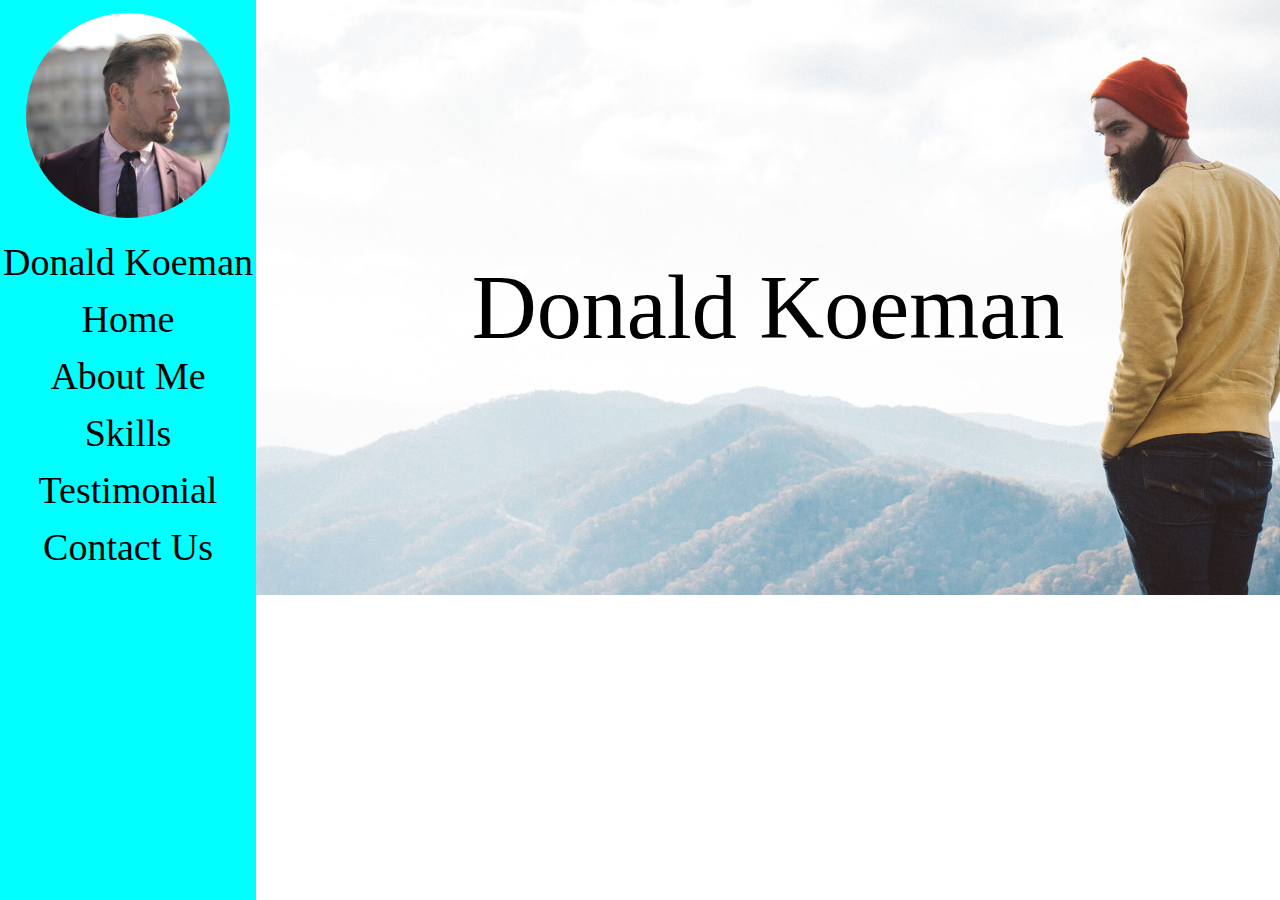
==== Cold Themed Portfolio/index.html @ 1b371987 "Just Started with Cold Themed Web Portfolio" ====
<!DOCTYPE html>
<html lang="en">
<head>
    <meta charset="UTF-8">
    <meta http-equiv="X-UA-Compatible" content="IE=edge">
    <meta name="viewport" content="width=device-width, initial-scale=1.0">
    <link rel="stylesheet" href="Assets/CSS/Style.css">
    <title>Document</title>
</head>
<body>
    <div class="container">
        <div class="left_navbar">
            <img src="Assets/Images/hero.jpg" style="width: 80%; border-radius: 100%;"> <br>
            Donald Koeman <br>
            <div class="navigate">
                Home <br>
                About Me <br>
                Skills <br>
                Testimonial <br>
                Contact Us
            </div>
        </div>
        <div class="rest_of_the_body">
            
            <div class="Opener">
                Donald Koeman
            </div>

        </div>
    </div>
</body>
</html>
---- Cold Themed Portfolio/Assets/CSS/Style.css ----
*
{
    margin-top: 0%;
    margin-left: 0%;
    margin-right: 0%;
    box-sizing: border-box;
}
.left_navbar
{
    width: 20%;
    height: 100%;
    background-color: aqua;
    text-align: center;
    font-size: 38px;
    line-height: 150%;
    padding-top: 1%;
    position: fixed;
}
.rest_of_the_body
{
    margin-left: 20%;
}


.Opener
{
    background-image: url("../Images/background.jpg");
    background-size: cover;
    font-size: 90px;
    text-align: center;
    padding-top: 25%;
    padding-bottom: 23%;
}
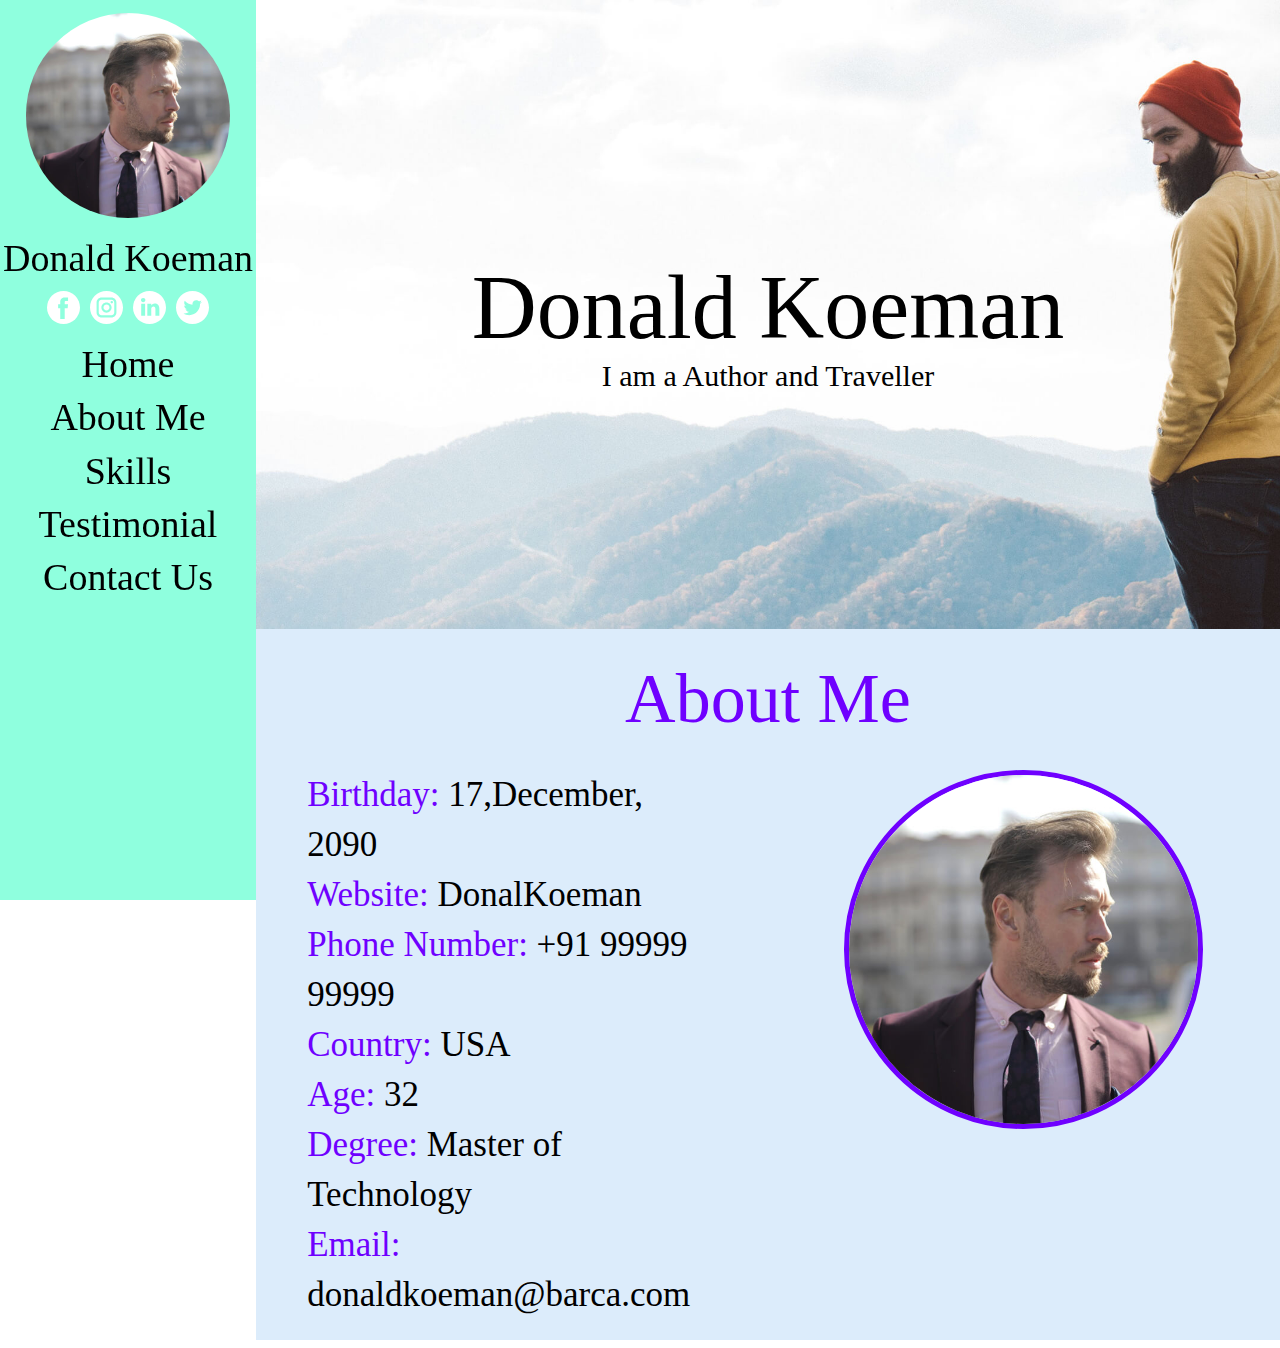
==== commit 5d50d9ff: "About Secton Completed" ====
--- a/Cold Themed Portfolio/index.html
+++ b/Cold Themed Portfolio/index.html
@@ -12,20 +12,47 @@
         <div class="left_navbar">
             <img src="Assets/Images/hero.jpg" style="width: 80%; border-radius: 100%;"> <br>
             Donald Koeman <br>
+            <a href="#"><img src="Assets/Icons/facebook.svg" style="width: 13%;"></a>  <a href="#"><img src="Assets/Icons/instagram.svg" style="width: 13%;"></a>  <a href="#"><img src="Assets/Icons/linkedin.svg" style="width: 13%;"></a>  <a href="#"><img src="Assets/Icons/twitter.svg" style="width: 13%;"></a>  
             <div class="navigate">
-                Home <br>
-                About Me <br>
-                Skills <br>
-                Testimonial <br>
-                Contact Us
+                <a href="#Home" style="text-decoration: none; color: black;">Home</a><br>
+                <a href="#AboutMe" style="text-decoration: none; color: black;">About Me</a><br>
+                <a href="#Skills" style="text-decoration: none; color: black;">Skills</a><br>
+                <a href="#Testimonial" style="text-decoration: none; color: black;">Testimonial</a><br>
+                <a href="#Contacts" style="text-decoration: none; color: black;">Contact Us</a>
             </div>
         </div>
         <div class="rest_of_the_body">
-            
-            <div class="Opener">
-                Donald Koeman
+            <!--Home-->
+            <div class="Opener" id="Home">
+                <div class="header">
+                    Donald Koeman
+                </div>
+                <div class="subheader">
+                    I am a Author and Traveller
+                </div>
             </div>
-
+            <!--End of Home-->
+            <!--About Me-->
+            <div class="AboutMe" id="AboutMe">
+                <div class="header">
+                    About Me
+                </div>
+                <div class="flexar">
+                    <div class="col">
+                        <span class="topic">Birthday: </span> 17,December, 2090 <br>
+                        <span class="topic">Website: </span> <a href="#" style="text-decoration: none; color: black;">DonalKoeman</a> <br>
+                        <span class="topic">Phone Number: </span> +91 99999 99999 <br>
+                        <span class="topic">Country: </span> USA <br>
+                        <span class="topic">Age: </span> 32 <br>
+                        <span class="topic">Degree: </span> Master of Technology <br>
+                        <span class="topic">Email: </span> donaldkoeman@barca.com <br>
+                    </div>
+                    <div class="col" style="text-align: center;">
+                        <img src="Assets/Images/hero.jpg" style="align-items: center; width: 70%; border-radius: 100%; border:5px solid rgb(111, 0, 255);">
+                    </div>
+                </div>
+            </div>
+            <!--End of About Me-->
         </div>
     </div>
 </body>
--- a/Cold Themed Portfolio/Assets/CSS/Style.css
+++ b/Cold Themed Portfolio/Assets/CSS/Style.css
@@ -3,16 +3,17 @@
     margin-top: 0%;
     margin-left: 0%;
     margin-right: 0%;
+    scroll-behavior: smooth;
     box-sizing: border-box;
 }
 .left_navbar
 {
     width: 20%;
     height: 100%;
-    background-color: aqua;
+    background-color: rgba(0, 255, 179, 0.438);
     text-align: center;
     font-size: 38px;
-    line-height: 150%;
+    line-height: 140%;
     padding-top: 1%;
     position: fixed;
 }
@@ -21,13 +22,49 @@
     margin-left: 20%;
 }
 
-
+/*Home*/
 .Opener
 {
     background-image: url("../Images/background.jpg");
     background-size: cover;
-    font-size: 90px;
     text-align: center;
     padding-top: 25%;
     padding-bottom: 23%;
+}
+.Opener .header
+{
+    font-size: 90px;
+}
+.Opener .subheader
+{
+    font-size: 30px;
+}
+
+/*About Me*/
+.AboutMe
+{
+    background-color: rgba(156, 202, 245, 0.356);
+    padding-top: 3%;
+    padding-bottom: 2%;
+}
+.AboutMe .header
+{
+    font-size: 70px;
+    color: rgb(111, 0, 255);
+    text-align: center;
+}
+.AboutMe .flexar
+{
+    font-size: 35px;
+    display: flex;
+    margin-top: 3%;
+}
+.AboutMe .col
+{
+    margin-left: 5%;
+    line-height: 50px;
+}
+.AboutMe .col .topic
+{
+    color: rgb(111, 0, 255);
 }